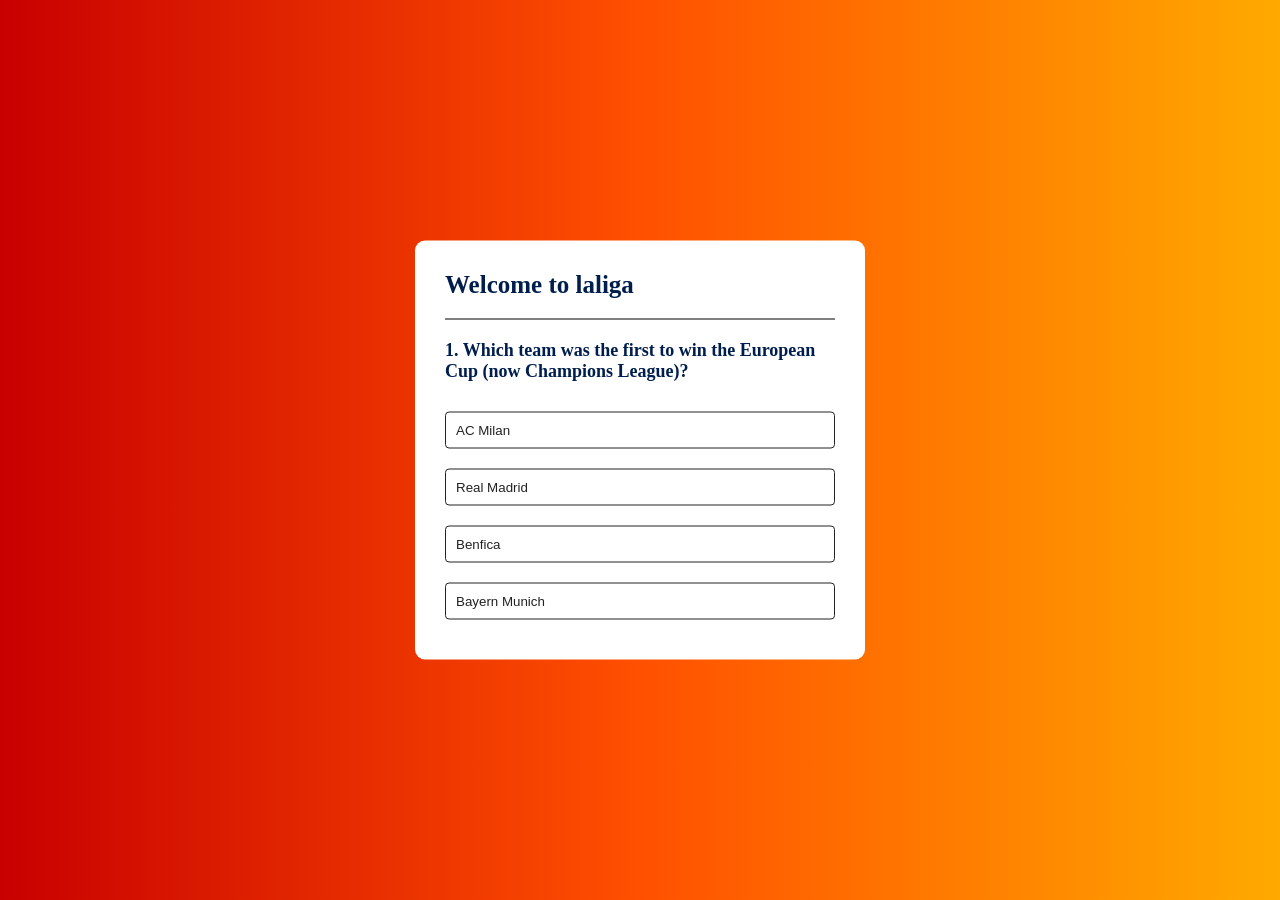
==== html/laliga.html @ ad6c6b92 "laliga js" ====
<!DOCTYPE html>
<html lang="en">
<head>
    <meta charset="UTF-8">
    <meta name="viewport" content="width=device-width, initial-scale=1.0">
    <link rel="stylesheet" href="../css/laliga.css">
    <title>Document</title>
</head>
<body>
    <div class="Laliga laliga-js">
    <div class="box">
        <h1>Welcome to laliga</h1>
        <div class="quiz"><h2 class="ques">THIS IS THE QUESTION?</h2></div>
        <div class="answers">
            <button class="btn">Answer1</button>
            <button class="btn">Answer1</button>
            <button class="btn">Answer1</button>
            <button class="btn ">Answer1</button>
        </div>
        <button class="next">Next</button>
    </div>
</div>
<script src="/scripts/ucl.js"></script>
    
</body>
</html>
---- css/laliga.css ----
*{
    margin: 0;
    padding: 0;
    box-sizing: border-box;
}
html,body{
    height: 100%;
    width: 100%;
}
.laliga-js {
    width: 100%;
    height: 100%;
background: linear-gradient(
  to right,
  rgb(200, 0, 0),
  rgb(255, 80, 0),
  rgb(255, 170, 0)
);
}
.laliga-js .box{
    width: 450px;
    position: absolute;
    border-radius: 10px;
    padding: 30px;
    top: 50%;
    left: 50%;
    transform: translate(-50%, -50%);
    background-color: white
}
.box h1{
    font-size: 25px;
    font-weight: 600;
    color: #001e4d;
    border-bottom: 1px solid black;
    padding-bottom: 20px;
}
.box .quiz{
    padding: 20px 0;
}
.quiz h2{
    font-size: 18px;
    font-weight: 600;
    color: #001e4d;
}
.answers button{
    width: 100%;
    background: #fff;
    color: #222;
    font-weight: 500;
    padding: 10px;
    margin: 10px 0;
    border: 1px solid #222;
    text-align: left;
    border-radius: 4px;
    cursor: pointer;
    transition: all 0.3s;
}
.box button:hover:not([disabled]){
    background: #222;
    color: #fff;
}
.btn:disabled{
    cursor: no-drop;

}
.box .next{
    background: #001e4d;
    color: #fff;
    font-weight: 500;
    width: 150px;
    padding: 10px;
    border: 0;
    margin: 20px auto 0;
    border-radius: 4px;
    cursor: pointer;
    display: block;
    display: none;
}
.answers button.correct{
    background:rgb(74, 207, 74);
}
.answers button.incorrect{
    background: rgb(224, 47, 47);
}
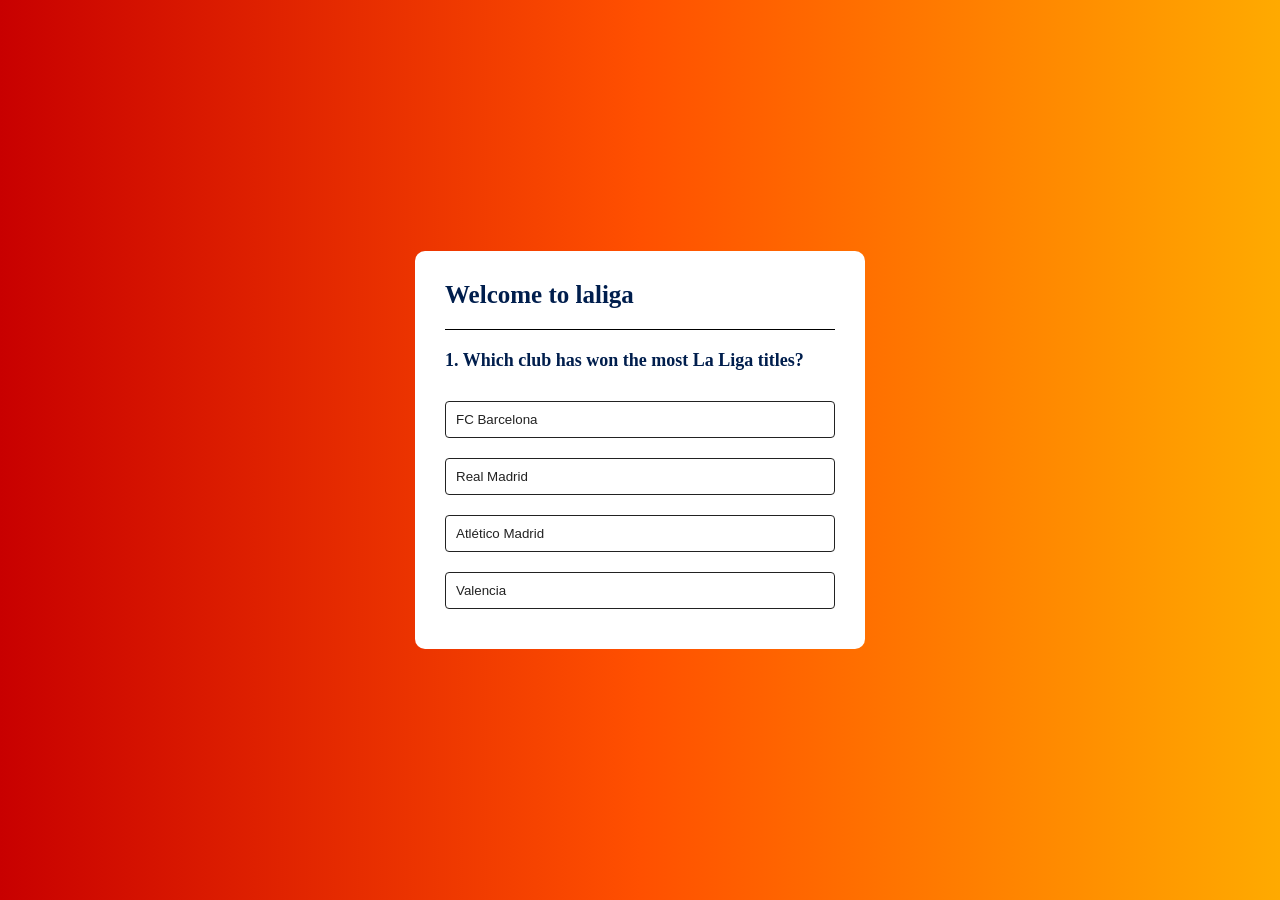
==== commit 07e421fd: "all leagues done" ====
--- a/html/laliga.html
+++ b/html/laliga.html
@@ -20,7 +20,7 @@
         <button class="next">Next</button>
     </div>
 </div>
-<script src="/scripts/ucl.js"></script>
+<script src="/scripts/laliga.js"></script>
     
 </body>
 </html>
